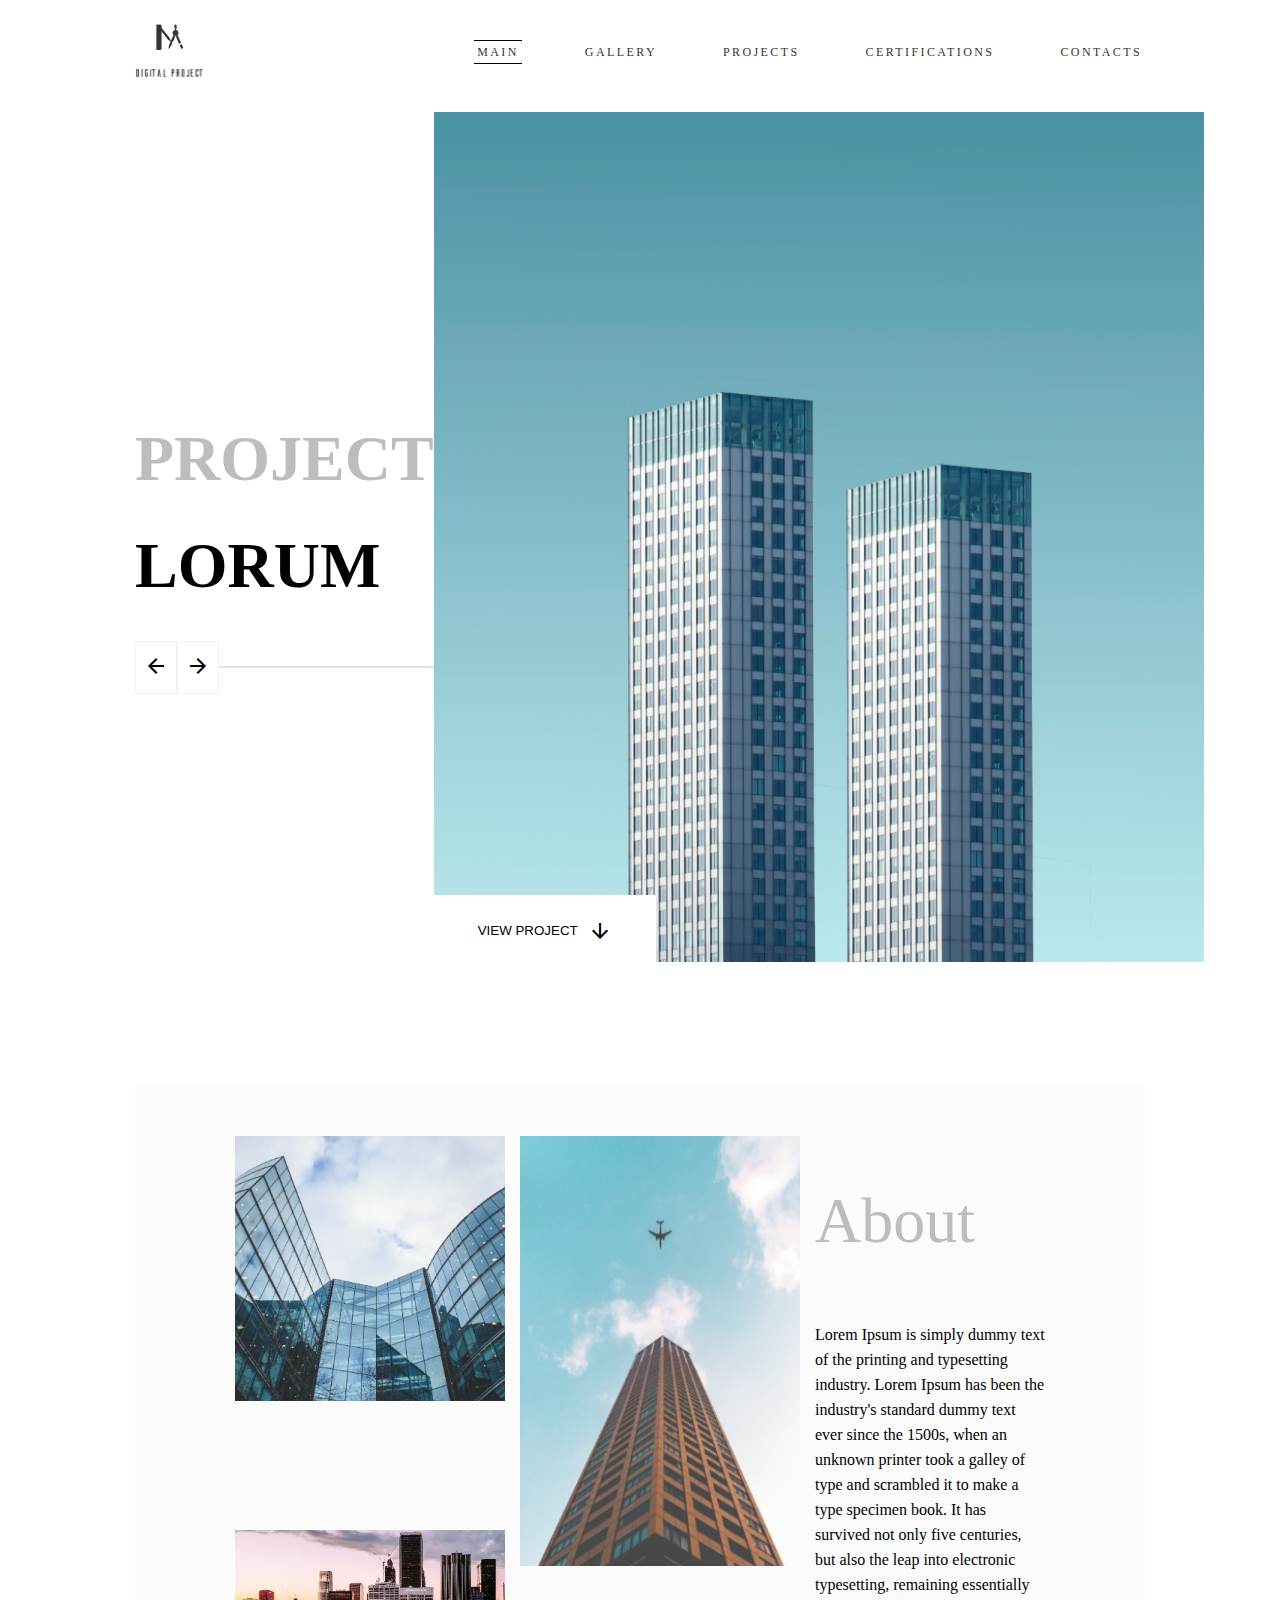
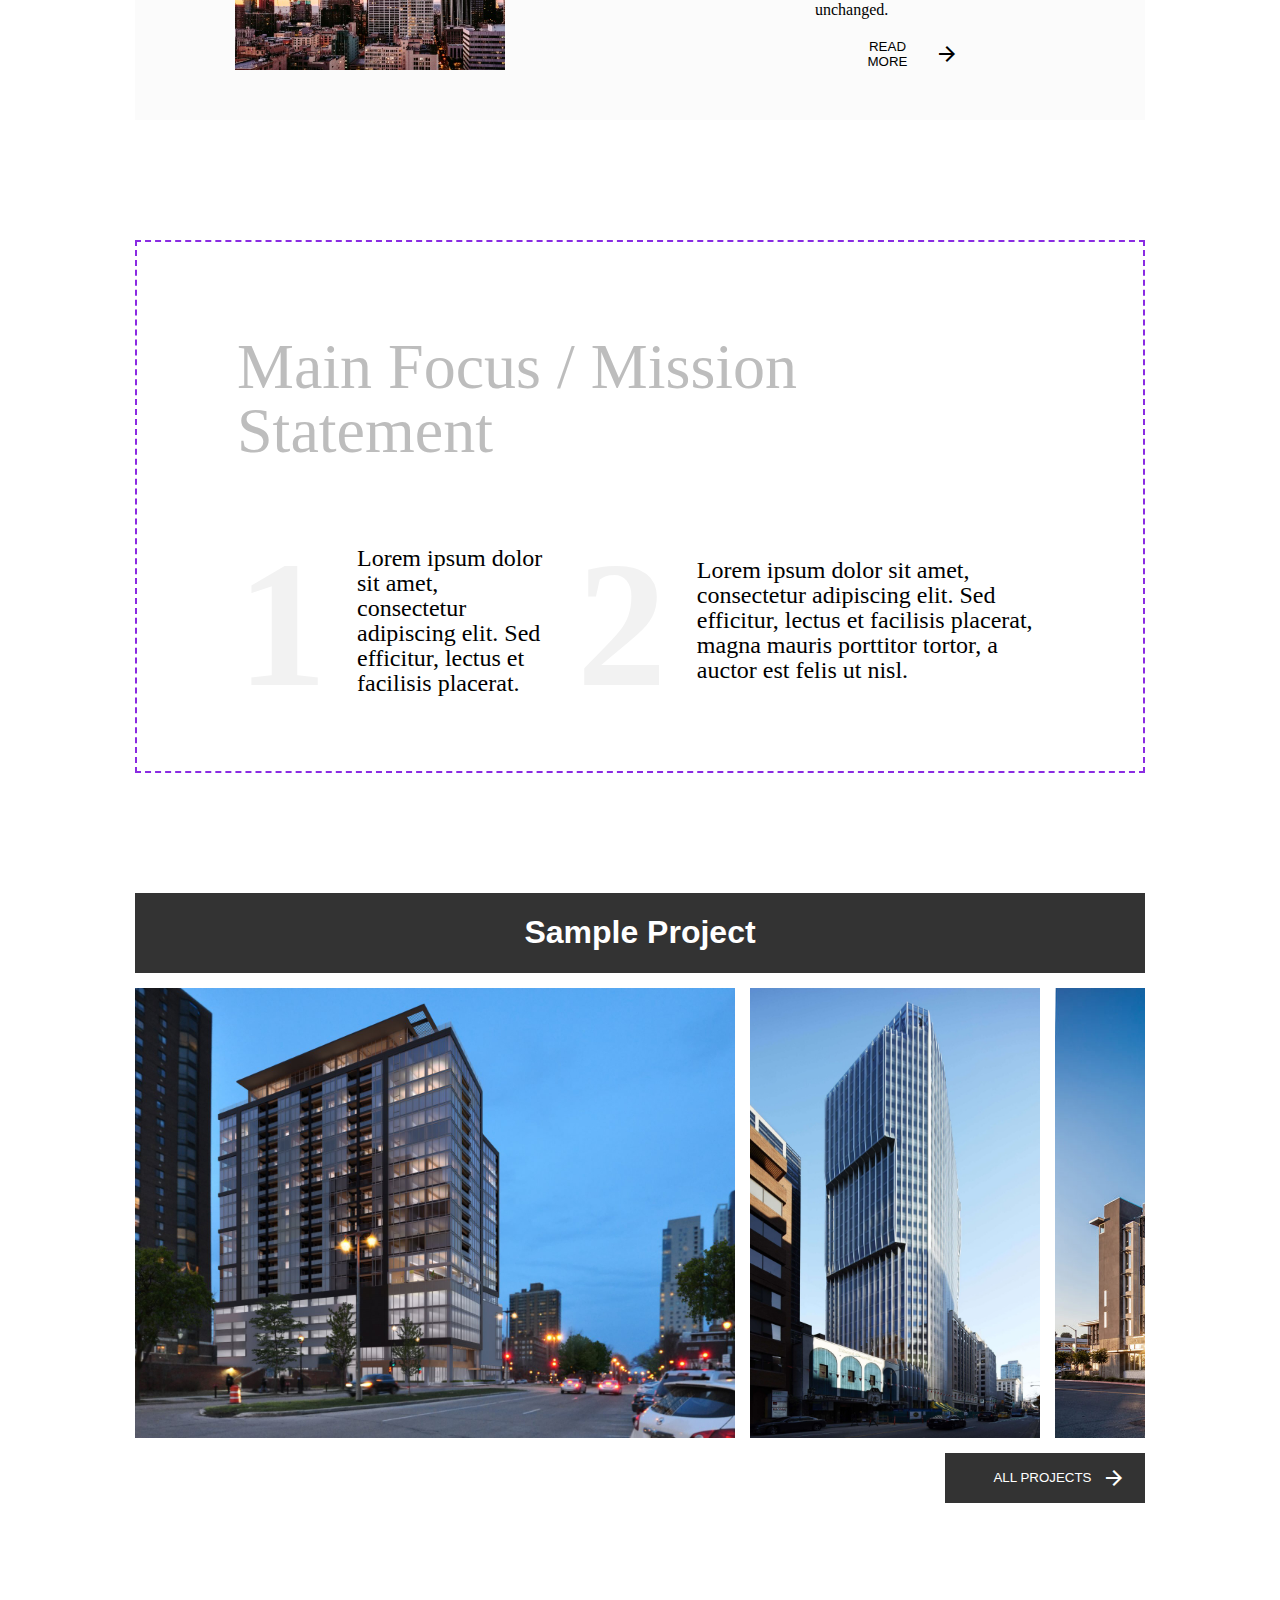
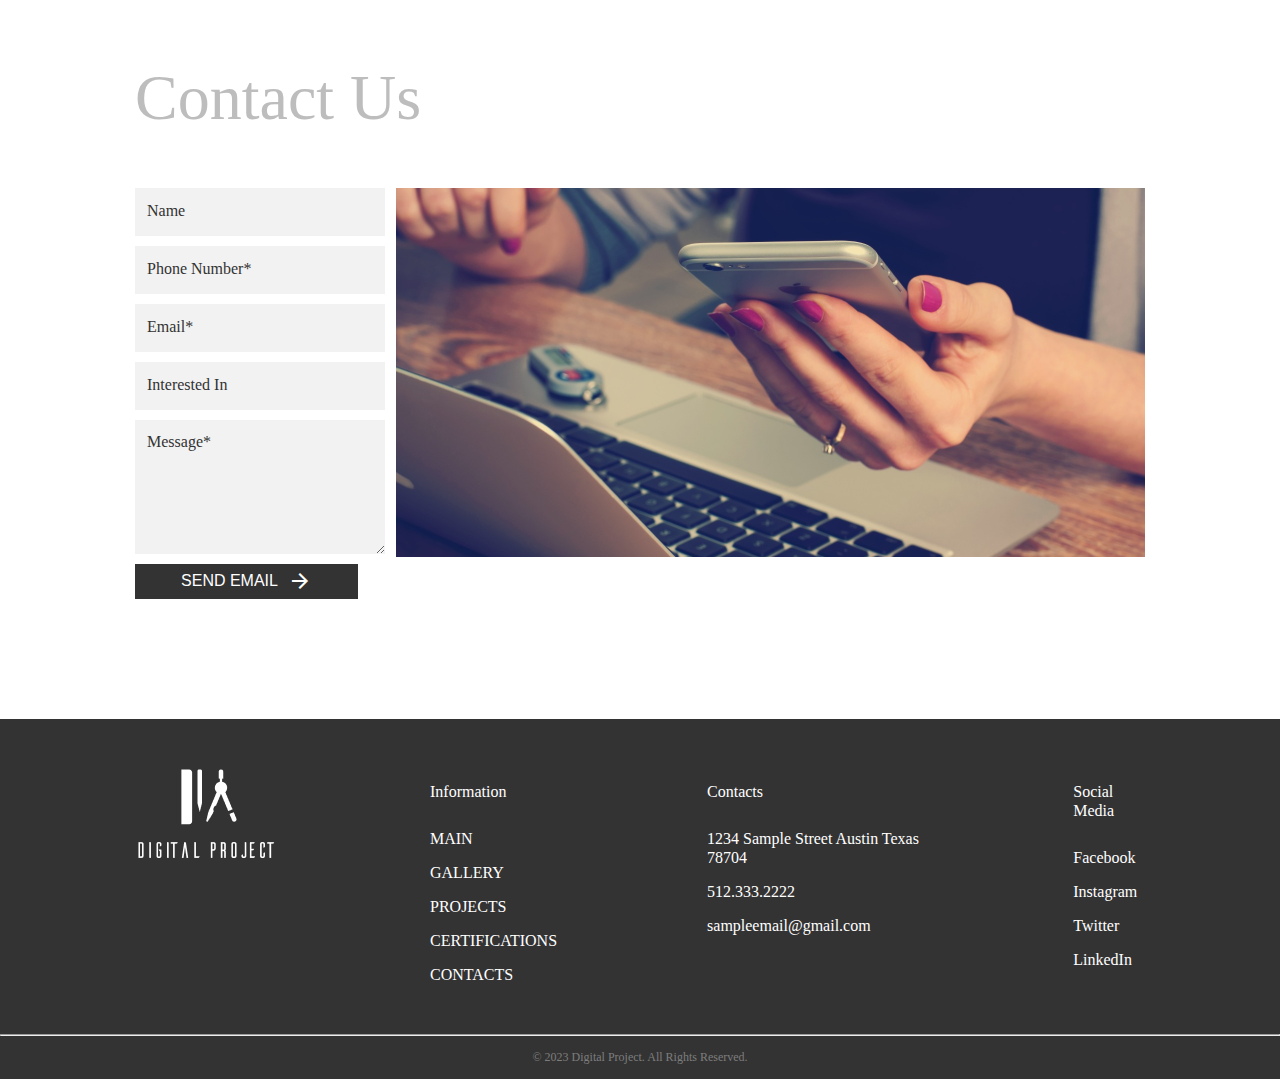
==== index.html @ 057e6a24 "web-digitalproject" ====
<!DOCTYPE html>
<html lang="en">
<head>
    <meta charset="UTF-8">
    <meta name="viewport" content="width=device-width, initial-scale=1.0">
    <link rel="stylesheet" href="style.css">
    <link rel="stylesheet" href="https://fonts.googleapis.com/css2?family=Material+Symbols+Outlined:opsz,wght,FILL,GRAD@24,400,0,0" />
    <link rel="shortcut icon" href="favicon.ico" type="image/x-icon">
    <title>Digital Project</title>
</head>
<body>
    <nav class="nav">
        <div class="nav-container">
            <div class="logo">
                <img src="img/Logo.svg" alt="">
                <img src="img/Logo-Text.svg" alt="">
            </div>
            <ul class="nav-links">
                <li><a href="index.html" class="nav-link active">MAIN</a></li>
                <li><a href="gallery.html" class="nav-link">GALLERY</a></li>
                <li><a href="#" class="nav-link">PROJECTS</a></li>
                <li><a href="#" class="nav-link">CERTIFICATIONS</a></li>
                <li><a href="#" class="nav-link">CONTACTS</a></li>
            </ul>
        </div>
    </nav>

    <header class="header">
        <div class="header-container">
            <div class="header-text">
                <div class="h1-container">
                    <h1 class="first">PROJECT</h1>
                    <h1 class="second">LORUM</h1>
                </div>
                <div class="buttons-container">
                    <button class="header-arrows"><span class="material-symbols-outlined">arrow_back</span></button>
                    <button class="header-arrows"><span class="material-symbols-outlined">arrow_forward</span></button>
                    <hr>
                </div>
            </div>
            <div class="header-img-container">
                <img src="img/header-buildings.png" alt="" class="header-img">
                <button class="image-button">VIEW PROJECT 
                    <span class="material-symbols-outlined">arrow_downward</span>
                </button>
            </div>
        </div>
    </header>

    <section class="about">
        <div class="about-container">
            <div class="about-images">
                <img src="img/about-1.png" alt="" class="about-img">
                <img src="img/about-3.png" alt="" class="about-img" сlass="center-image">
            </div>
            <div class="about-images">
                <img src="img/about-2.png" alt="" class="about-img" style="height: 430px; width: 280px;">
            </div>
            <div class="about-text">
                <h2 class="about-title">About</h2>
                <p class="about-paragraph">Lorem Ipsum is simply dummy text of the printing and typesetting industry. Lorem Ipsum has been the industry's standard dummy text ever since the 1500s, when an unknown printer took a galley of type and scrambled it to make a type specimen book. It has survived not only five centuries, but also the leap into electronic typesetting, remaining essentially unchanged.</p>
                <button class="about-button">READ MORE <span class="material-symbols-outlined">arrow_forward</span></button>
            </div>
        </div>
    </section>

    <section class="main">
        <div class="main-container">
            <h1>Main Focus / Mission Statement</h1>
            <div class="main-text">
                <div class="text-container">
                    <h1>1</h1>
                    <p>Lorem ipsum dolor sit amet, consectetur adipiscing elit. Sed efficitur, lectus et facilisis placerat.</p>
                </div>
                <div class="text-container">
                    <h1>2</h1>
                    <p>Lorem ipsum dolor sit amet, consectetur adipiscing elit. Sed efficitur, lectus et facilisis placerat, magna mauris porttitor tortor, a auctor est felis ut nisl.</p>
                </div>
            </div>
    </section>

    <section class="project">
        <div class="project-container">
            <div class="project-text">
                <h1>Sample Project</h1>
            </div>
            <div class="project-images">
                <img src="img/Sample-proj-1.jpg" alt="" class="project-img">
                <img src="img/Sample-proj-2.jpeg" alt="" class="project-img">
                <img src="img/Sample-proj-3.jpeg" alt="" class="project-img">
            </div>
            <div class="project-buttons">
                <button class="project-button">ALL PROJECTS<span class="material-symbols-outlined">arrow_forward</span></button>
            </div>
        </div>
    </section>

    <section class="contact-us">
        <div class="contact-us-container">
            <h1>Contact Us</h1>
            <div class="contact-us-main-container">
                <div class="contact-us-form">
                    <form action="" class="contact-us-form">
                        <input class="form-input" type="text" placeholder="Name">
                        <input class="form-input" type="text" placeholder="Phone Number*">
                        <input class="form-input" type="text" placeholder="Email*">
                        <input class="form-input" type="text" placeholder="Interested In">
                        <textarea class="form-input-message" name="" id="" cols="30" rows="10" placeholder="Message*"></textarea>
                        <button class="contact-us-button">SEND EMAIL <span class="material-symbols-outlined">arrow_forward</span></button>
                    </form>
                </div>
                <div class="image">
                    <img src="img/contact-us.png" alt="">
                </div>
            </div>
        </div>
    </section>

    <footer class="footer">
        <div class="footer-container">
            <div class="footer-logo">
                <img src="img/logo 2.png" alt="">
            </div>
            <div class="footer-links">
                <h2>Information</h2>
                <a href="#" class="footer-link">MAIN</a>
                <a href="#" class="footer-link">GALLERY</a>
                <a href="#" class="footer-link">PROJECTS</a>
                <a href="#" class="footer-link">CERTIFICATIONS</a>
                <a href="#" class="footer-link">CONTACTS</a>
            </div>
            <div class="footer-links">
                <h2>Contacts</h2>
                <a href="#" class="footer-link">1234 Sample Street
                    Austin Texas 78704</a>
                <a href="#" class="footer-link">512.333.2222</a>
                <a href="#" class="footer-link">sampleemail@gmail.com</a>
            </div>
            <div class="footer-links">
                <h2>Social Media</h2>
                <a href="#" class="footer-link">Facebook</a>
                <a href="#" class="footer-link">Instagram</a>
                <a href="#" class="footer-link">Twitter</a>
                <a href="#" class="footer-link">LinkedIn</a>
        </div>
    </footer>

    <hr>
    
    <section class="under-footer">
        <div class="under-footer-container">
                <p>© 2023 Digital Project. All Rights Reserved.</p>
        </div>
    </section>

</body>
</html>
---- style.css ----
@import url('https://fonts.googleapis.com/css2?family=Alegreya+Sans+SC:ital,wght@1,800&family=Kanit:ital,wght@0,400;1,300&family=Montserrat:wght@500&family=Mooli&family=Open+Sans&family=Oswald:wght@500&family=Poppins&family=Prompt:wght@500&family=Signika+Negative:wght@500&family=Sometype+Mono:wght@500&family=Ubuntu:wght@500&display=swap');

:root {
    --background-color: #FFF;
    --gray-1: #333;
    --gray-4: #BDBDBD;
    --background-color2: #FBFBFB;
}

body {
    background-color: var(--background-color);
    margin: 0;
    padding: 0;
    font-family: 'Roboto', sans-serif;
}

.nav {
    background-color: var(--background-color);
    height: 102px;
    padding: 0 135px;
}

.nav-container {
    display: flex;
    justify-content: space-between;
    align-items: center;
    height: 100%;
    max-width: 1440px;
}

.logo {
    display: flex;
    flex-direction: column;
    align-items: center;
    justify-content: center;
}

.nav-links {
    display: flex;
    justify-content: space-around;
    list-style: none;
    gap: 60px;
}

.nav-link {
    text-decoration: none;
    color: var(--gray-1, #333);
    font-family: Roboto;
    font-size: 12px;
    font-style: normal;
    font-weight: 400;
    line-height: 12px;
    letter-spacing: 2.4px;
    text-transform: uppercase;
    padding: 4px 3px;
    transition: all 0.1s ease 0s;
}

.nav-link:hover {
    border-top: 1px solid black;
    border-bottom: 1px solid black;
    transition: all 0.1s ease 0s;
}

.active {
    border-top: 1px solid black;
    border-bottom: 1px solid black;
    transition: all 0.1s ease 0s;
}

.header {
    margin-top: 10px;
    padding: 0 135px;
}

.header-container {
    display: flex;
    align-items: center;
    justify-content: space-around;
    max-width: 1440px;
}

.header-text {
    width: 100%;
}

.h1-container {
    font-family: Roboto;
    font-size: 32px;
    font-style: normal;
    font-weight: 300;
    line-height: 64px; /* 100% */
}

.h1-container .first {
    color: #BDBDBD;
}

.buttons-container {
    width: 100%;
    display: flex;
    justify-content: space-between;
    align-items: center;
}

.buttons-container hr {
    width: 100%;
    height: 2px;
    background-color: #E0E0E0;
    border: none;
}

.header-arrows {
    width: 53px;
    height: 53px;
    border: 1px solid #F2F2F2;
    background: #FFF;
}

.header-arrows:hover {
    background: #F2F2F2;
    transition: all 0.1s ease 0s;
}

.header-arrows:active {
    background: #E0E0E0;
    transition: all 0.1s ease 0s;
}
.header-img-container {
    position: relative;
}

.header-img {
    width: 770px;
    height: 850px;
    position: relative;
}

.image-button {
    position: absolute;
    width: 222px;
    height: 71px;
    background: #FFF;
    border: 0;
    z-index: 1;
    bottom: 0;
    left: 0;
    display: flex;
    justify-content: center;
    align-items: center;
    gap: 10px;
}

.image-button:hover {
    background: #F2F2F2;
    transition: all 0.1s ease 0s;
}

.image-button:active {
    background: #E0E0E0;
    transition: all 0.1s ease 0s;
}

.about {
    padding: 0 135px;
    margin-top: 120px;
}

.about-container {
    display: flex;
    justify-content: space-around;
    max-width: 1440px;
    background: var(--background-color2, #FBFBFB);
    padding: 50px 100px;
    gap: 15px;
}

.about-images {
    display: flex;
    flex-direction: column;
    justify-content: space-between;
    align-items: center;
    gap: 15px;
}

.about-text {
    width: 100%;
    display: flex;
    flex-direction: column;
    justify-content: start;
    align-items: start;
}

.about-text h2 {
    color: var(--gray-4, #BDBDBD);
    font-family: Roboto;
    font-size: 64px;
    font-style: normal;
    font-weight: 300;
    line-height: 64px
}

.about-text p {
    color: #000;
    font-family: Roboto;
    font-size: 16px;
    font-style: normal;
    font-weight: 300;
    line-height: 25px; /* 156.25% */
}

.about-text button {
    width: 150px;
    background: var(--background-color2, #FBFBFB);
    border: 0;
    display: flex;
    justify-content: start;
    align-items: center;
    padding-left: 35px;
    gap: 10px;
}

.about-text button:hover {
    background: #F2F2F2;
    transition: all 0.1s ease 0s;
}

.about-text button:active {
    background: #E0E0E0;
    transition: all 0.1s ease 0s;
}

.main {
    padding: 0 135px;
    margin-top: 120px;
}

.main-container {
    display: flex;
    flex-direction: column;
    justify-content: space-around;
    max-width: 1440px;
    border: 2px dashed blueviolet;
    padding: 50px 100px;
    gap: 15px;
}

.main-container h1 {
    color: var(--Gray-4, #BDBDBD);
    font-family: Roboto;
    font-size: 64px;
    font-style: normal;
    font-weight: 300;
    line-height: 64px; /* 100% */
}

.main-text {
    width: 100%;
    display: flex;
    justify-content: center;
    align-items: center;
    gap: 30px;
}

.text-container {
    display: flex;
    justify-content: center;
    align-items: center;
    gap: 30px;
}

.text-container h1 {
    height: 200px;
    color: var(--Gray-6, #F2F2F2);
    font-family: Roboto;
    font-size: 180px;
    font-style: normal;
    font-weight: 900;
    line-height: normal;
    padding: 0px;
    margin: 0;
}

.text-container p {
    color: #000;
    font-family: Roboto;
    font-size: 24px;
    font-style: normal;
    font-weight: 300;
    line-height: 25px;
}

.project {
    padding: 0 135px;
    margin-top: 120px;
}

.project-container {
    display: flex;
    flex-direction: column;
    justify-content: space-around;
    gap: 15px;
}

.project-text {
    width: 100%;
    display: flex;
    justify-content: center;
    align-items: center;
    background-color: #333333;
    color: #FFF;
}

.project-images {
    display: flex;
    justify-content: space-around;
    align-items: center;
    gap: 15px;
    max-width: 100%; 
    overflow: hidden;
}

.project-img {
    width: 100%; 
    height: 450px;
    max-width: 100%;
}

.project-buttons {
    display: flex;
    justify-content: end;
    align-items: center;
    gap: 15px;
}

.project-buttons button {
    width: 200px;
    height: 50px;
    background: #333333;
    border: 0;
    display: flex;
    justify-content: center;
    align-items: center;
    padding-left: 35px;
    gap: 10px;
    color: #FFF;
}

.project-buttons button:hover {
    background: #F2F2F2;
    transition: all 0.1s ease 0s;
    color: #333333;
}

.project-buttons button:active {
    background: #E0E0E0;
    transition: all 0.1s ease 0s;
}

.contact-us {
    padding: 0 135px;
    margin-top: 120px;
}

.contact-us-container {
    display: flex;
    flex-direction: column;
    justify-content: space-around;
    gap: 15px;
}

.contact-us-container h1 {
    color: var(--Gray-4, #BDBDBD);
    font-family: Roboto;
    font-size: 64px;
    font-style: normal;
    font-weight: 300;
    line-height: 64px; /* 100% */
}

.contact-us-main-container {
    display: flex;
    justify-content: space-around;
    align-items: start;
    gap: 15px;
}

.contact-us-form {
    width: 100%;
    height: 100%;
    display: flex;
    flex-direction: column;
    justify-content: start;
    gap: 10px;;
}

.form-input {
    width: 100%;
    height: 46px;
    background: #F2F2F2;
    border: 0;
    color: #333333;;
}

.form-input::placeholder {
    color: #333333;
    font-family: Roboto;
    font-size: 16px;
    font-style: normal;
    font-weight: 300;
    line-height: 19px;
    padding: 10px;
}

.form-input-message {
    width: 100%;
    height: 130px;
    background: #F2F2F2;
    border: 0;
    color: #333333;
}

.form-input::target-text {
    color: #333333;
    font-family: Roboto;
    font-size: 16px;
    font-style: normal;
    font-weight: 300;
    line-height: 19px;
    padding: 10px;
}

.form-input:focus {
    outline: none;
}

.form-input-message::placeholder {
    color: #333333;
    font-family: Roboto;
    font-size: 16px;
    font-style: normal;
    font-weight: 300;
    line-height: 19px;
    padding: 10px;
}

.form-input-message:focus {
    outline: none;
}

.contact-us-form button {
    width: 223px;
    height: 35px;
    background: #333333;
    border: 0;
    display: flex;
    justify-content: center;
    align-items: center;
    gap: 10px;
    color: #FFF;
    font-size: 16px;
}

.contact-us-form button:hover {
    background: #F2F2F2;
    transition: all 0.1s ease 0s;
    color: #333333;
}

.contact-us-form button:active {
    background: #E0E0E0;
    transition: all 0.1s ease 0s;
}

.footer {
    padding: 50px 135px;
    margin-top: 120px;
    background-color: #333333;
}

.footer-container {
    display: flex;
    justify-content: center;
    align-items: start;
    gap: 150px;
}

.footer-logo {
    display: flex;
    flex-direction: column;
    justify-content: center;
    align-items: center;
    gap: 15px;
}

.footer-links {
    display: flex;
    flex-direction: column;
    justify-content: space-around;
    align-items: start;
    gap: 15px;
}

.footer-links h2 {
    color: #FFF;
    font-family: Roboto;
    font-size: 16px;
    font-style: normal;
    font-weight: 300;
    line-height: 19px;
}

.footer-links a {
    text-decoration: none;
    color: #FFF;
    font-family: Roboto;
    font-size: 16px;
    font-style: normal;
    font-weight: 300;
    line-height: 19px;
}

.footer-links a:hover {
    text-decoration: underline;
}

.under-footer {
    display: flex;
    justify-content: center;
    align-items: center;
    gap: 15px;
    background-color: #333333;
}

.under-footer p {
    color: rgba(200, 200, 200, 0.50);
    font-family: Roboto;
    font-size: 12px;
    font-style: normal;
    font-weight: 300;
    line-height: 19px;
}

hr {
    margin: 0;
}

/* GALLERY */

.gallery-main {
    padding: 0 130px;
    margin-top: 50px;
}

.gallery-main-container {
    display: flex;
    flex-direction: column;
    justify-content: space-around;
}

.gallery-images {
    display: grid;
    grid-template-columns: repeat(auto-fill, minmax(20%, 1fr));
    gap: 10px;
    margin-top: 30px;
}

.gallery-img {
    width: 100%;
    height: auto;
}

@media screen and (max-width: 768px) {
    .gallery-images {
        grid-template-columns: repeat(auto-fill, minmax(40%, 1fr));
    }
}


.gallery-img:hover {
    opacity: 0.5;
    transition: all 0.1s ease 0s;
}
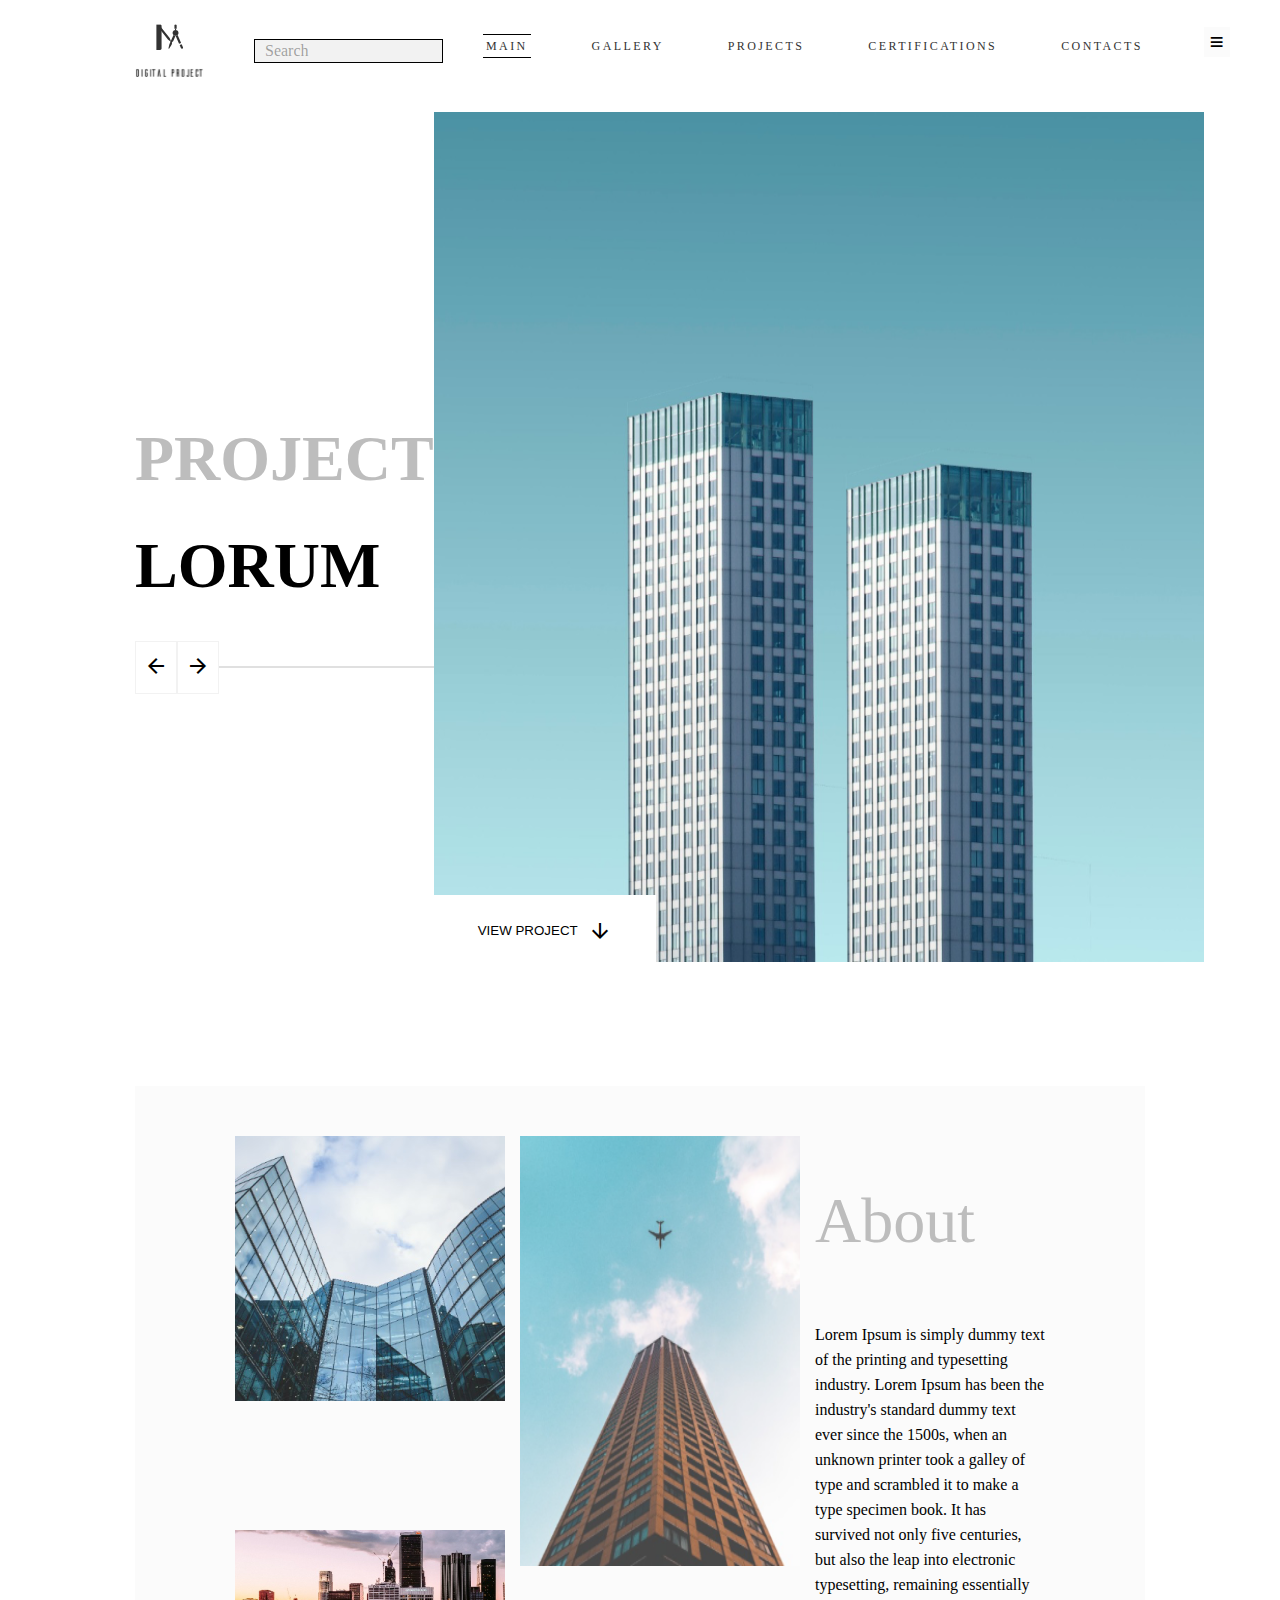
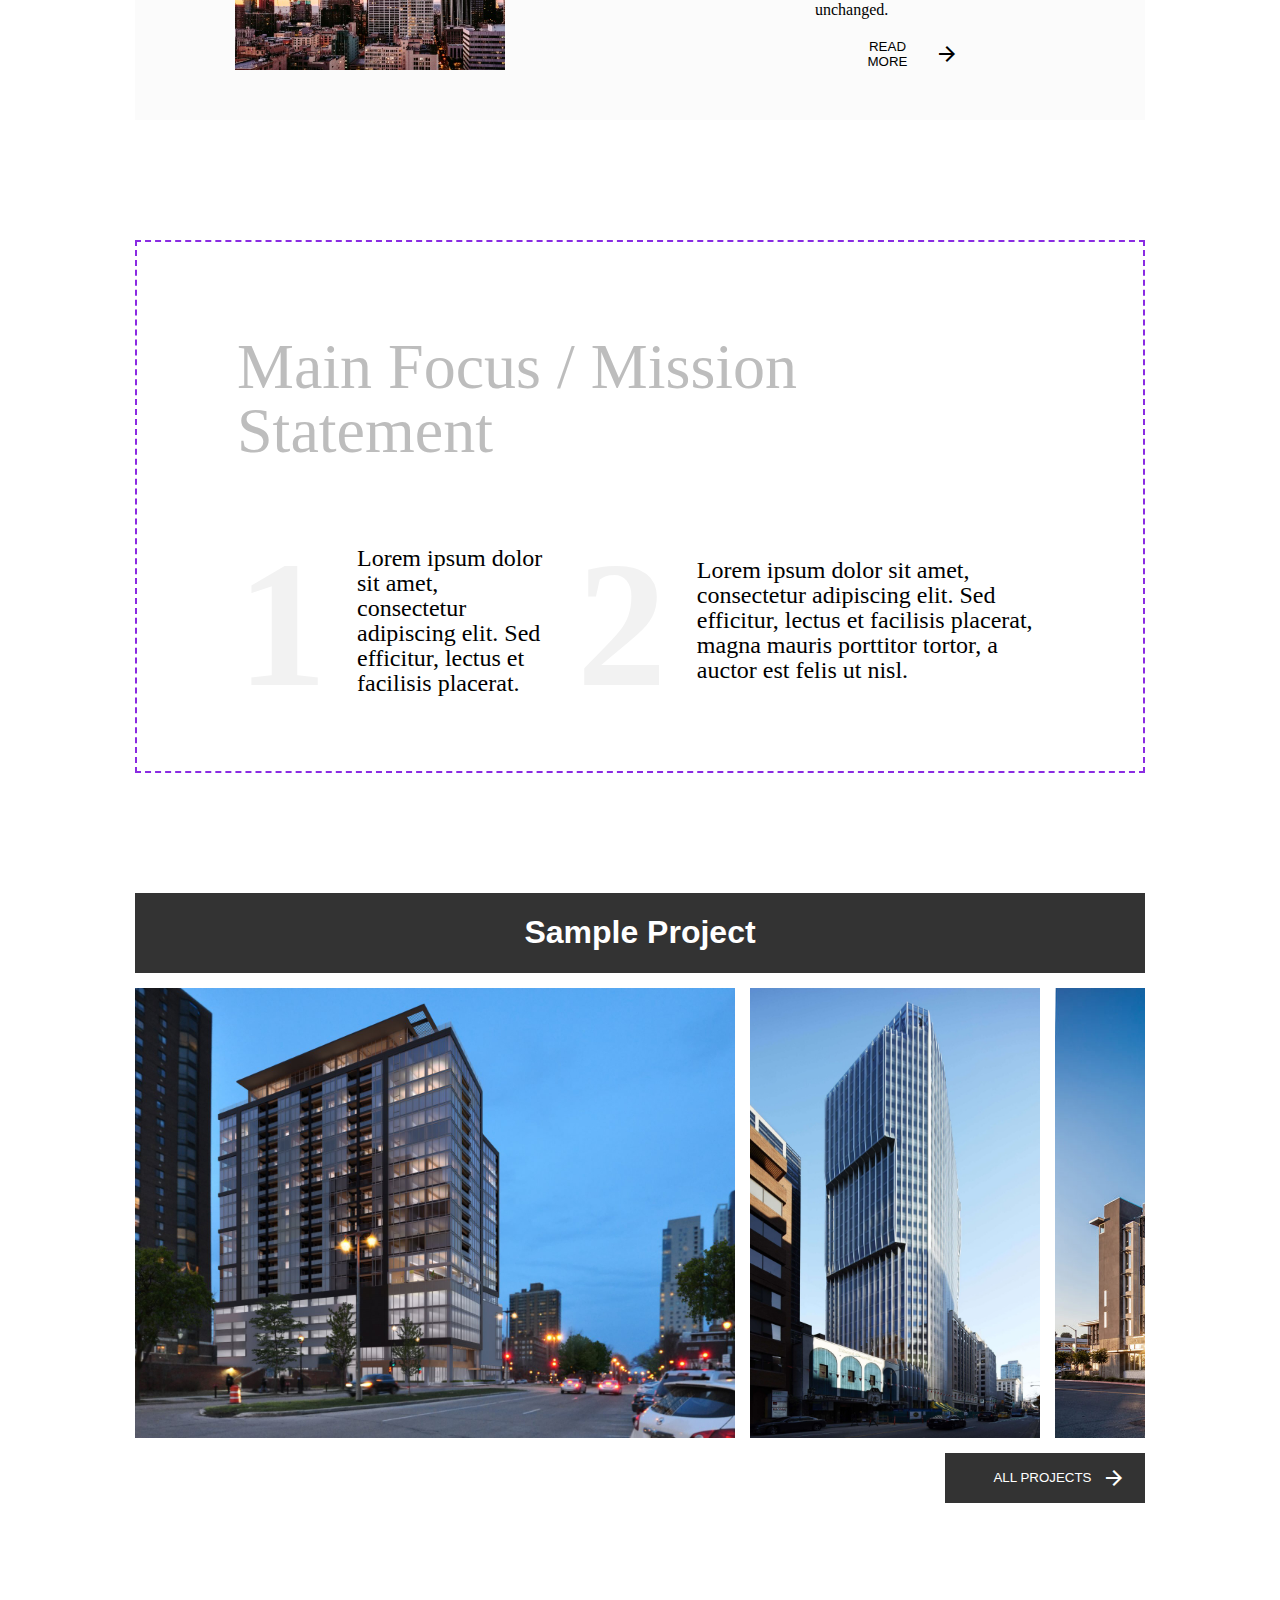
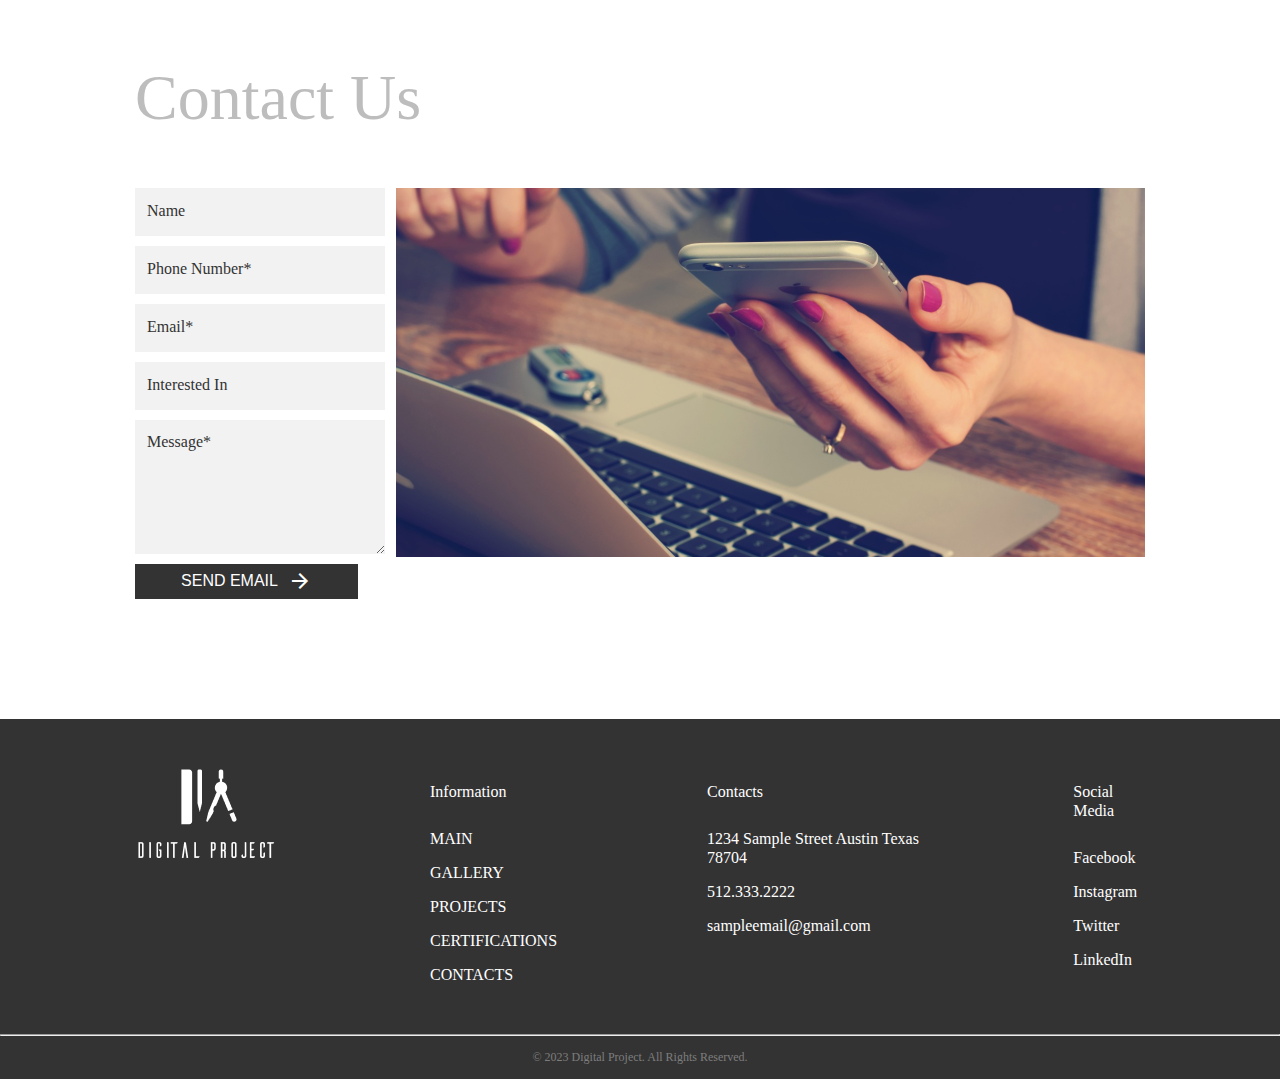
==== commit f327c5e3: "release" ====
--- a/index.html
+++ b/index.html
@@ -11,16 +11,28 @@
 <body>
     <nav class="nav">
         <div class="nav-container">
-            <div class="logo">
-                <img src="img/Logo.svg" alt="">
-                <img src="img/Logo-Text.svg" alt="">
+            <div class="left-nav">
+                <div class="logo">
+                    <img src="img/Logo.svg" alt="">
+                    <img src="img/Logo-Text.svg" alt="">
+                </div>
+
+                <input type="text" class="nav-search" placeholder="Search">
             </div>
+
             <ul class="nav-links">
                 <li><a href="index.html" class="nav-link active">MAIN</a></li>
                 <li><a href="gallery.html" class="nav-link">GALLERY</a></li>
-                <li><a href="#" class="nav-link">PROJECTS</a></li>
-                <li><a href="#" class="nav-link">CERTIFICATIONS</a></li>
-                <li><a href="#" class="nav-link">CONTACTS</a></li>
+                <li><a href="project.html" class="nav-link">PROJECTS</a></li>
+                <li><a href="certificate.html" class="nav-link">CERTIFICATIONS</a></li>
+                <li><a href="contact.html" class="nav-link">CONTACTS</a></li>
+                <div class="dropdown">
+                    <button class="dropbtn">≡</button>
+                    <div class="dropdown-content">
+                      <a href="#">Login</a>
+                      <a href="#">Register</a>
+                    </div>
+                </div>
             </ul>
         </div>
     </nav>
--- a/style.css
+++ b/style.css
@@ -12,6 +12,9 @@
     margin: 0;
     padding: 0;
     font-family: 'Roboto', sans-serif;
+    display: flex;
+    flex-direction: column;
+    min-height: 100vh;
 }
 
 .nav {
@@ -35,11 +38,46 @@
     justify-content: center;
 }
 
+.left-nav {
+    display: flex;
+    justify-content: space-around;
+    align-items: center;
+    gap: 50px;
+}
+
+.nav-search {
+    width: 175px;
+    height: 20px;
+    background: #F2F2F2;
+    border: 0;
+    color: #333333;
+    font-family: Roboto;
+    font-size: 16px;
+    font-style: normal;
+    font-weight: 300;
+    line-height: 19px;
+    padding-left: 10px;
+    border: 1px solid black
+}
+
+.mav-search:focus {
+    outline: none;
+}
+
+.nav-search::placeholder {
+    color: #3333336f;
+    font-family: Roboto;
+    font-size: 16px;
+    font-style: normal;
+    font-weight: 300;
+    line-height: 19px;
+}
+
 .nav-links {
     display: flex;
     justify-content: space-around;
     list-style: none;
-    gap: 60px;
+    gap: 58px;
 }
 
 .nav-link {
@@ -476,6 +514,7 @@
     padding: 50px 135px;
     margin-top: 120px;
     background-color: #333333;
+    position: relative;
 }
 
 .footer-container {
@@ -576,8 +615,219 @@
     }
 }
 
-
 .gallery-img:hover {
     opacity: 0.5;
     transition: all 0.1s ease 0s;
 }
+
+.gallery-img:active {
+    opacity: 0.8;
+    transition: all 0.1s ease 0s;
+}
+
+/* projects */
+
+.projects-main {
+    padding: 0 130px;
+    margin-top: 50px;
+}
+
+.projects-main-container {
+    display: flex;
+    flex-direction: column;
+    justify-content: space-around;
+}
+
+.project-cards {
+    margin-top: 50px;
+    display: flex;
+    flex-direction: column;
+    justify-content: space-around;
+    gap: 30px;
+}
+
+.project-card {
+    display: flex;
+    justify-content: space-between;
+    align-items: center;
+    gap: 15px;
+    background: var(--1, #FBFBFB);
+    color: #FFF;
+}
+
+.project-card-text {
+    height: 100%;
+    display: flex;
+    flex-direction: column;
+    justify-content: start;
+    align-items: start;
+    padding: 50px;
+}
+
+.project-card-text h2 {
+    color: var(--Gray-4, #BDBDBD);
+    font-family: Roboto;
+    font-size: 40px;
+    font-style: normal;
+    font-weight: 300;
+    line-height: normal;
+}
+
+.project-card-text p {
+    color: black;
+    font-family: Roboto;
+    font-size: 16px;
+    font-style: normal;
+    font-weight: 300;
+    line-height: 19px;
+}
+
+.project-card-button {
+    width: 223px;
+    height: 35px;
+    background: #fff;
+    border: 0;
+    display: flex;
+    justify-content: center;
+    align-items: center;
+    gap: 10px;
+    font-size: 16px;
+}
+
+.project-card-button:hover {
+    background: #F2F2F2;
+    transition: all 0.1s ease 0s;
+    color: #333333;
+}
+
+.project-card-button:active {
+    background: #E0E0E0;
+    transition: all 0.1s ease 0s;
+}
+
+/* certeficate */
+
+.certificate-main {
+    padding: 0 130px;
+    margin-top: 50px;
+    margin-bottom: 350px;
+}
+
+.certeficate-main-container {
+    display: flex;
+    flex-direction: column;
+    justify-content: space-around;
+}
+
+/* contact */
+
+.contact-main {
+    padding: 0 130px;
+    margin-top: 50px;
+}
+
+.contact-main-container {
+    display: flex;
+    justify-content: space-around;
+    align-items: start;
+}
+
+.contact-text {
+    width: 100%;
+    display: flex;
+    flex-direction: column;
+    justify-content: start;
+    align-items: start;
+}
+
+.contact-text h2 {
+    font-family: Roboto;
+    font-size: 64px;
+    font-style: normal;
+    font-weight: 300;
+    line-height: 64px;
+}
+
+.contact-text p {
+    color: #000;
+    font-family: Roboto;
+    font-size: 16px;
+    font-style: normal;
+    font-weight: 300;
+    line-height: 25px;
+}
+
+.contact-text button {
+    width: 220px;
+    height: 71px;
+    background: var(--background-color2, #FBFBFB);
+    border: 0;
+    display: flex;
+    justify-content: start;
+    align-items: center;
+    padding-left: 35px;
+    margin-top: 30px;
+    font-size: 20px;
+}
+
+.contact-text button:hover {
+    background: #F2F2F2;
+    transition: all 0.1s ease 0s;
+}
+
+.contact-text button:active {
+    background: #E0E0E0;
+    transition: all 0.1s ease 0s;
+}
+
+/* drop down nav */
+
+.dropbtn {
+    background-color: var(--background-color2, #FBFBFB);
+    font-size: 1.5rem;
+    border: none;
+    cursor: pointer;
+  }
+  
+  .dropdown {
+    position: relative;
+    display: inline-block;
+    align-items: start;
+    justify-content: start;
+    bottom: 9px;
+  }
+  
+  .dropdown-content {
+    display: none;
+    position: absolute;
+    background-color: var(--background-color2);
+    min-width: 120px;
+    box-shadow: 0px 8px 16px 0px rgba(0,0,0,0.2);
+    z-index: 1;
+    right: 0;
+    font-family: Roboto;
+    font-size: 16px;
+    font-style: normal;
+    font-weight: 300;
+    line-height: 19px;
+
+  }
+  
+  .dropdown-content a {
+    color: black;
+    padding: 12px 16px;
+    text-decoration: none;
+    display: block;
+    border: 1px solid black;
+  }
+  
+  .dropdown-content a:hover {background-color: #F2F2F2;}
+  
+  .dropdown:hover .dropdown-content {
+    display: block;
+  }
+  
+  .dropdown:hover .dropbtn {
+    background-color: var(--background-color2);
+    transform: rotate(90deg);
+  }
